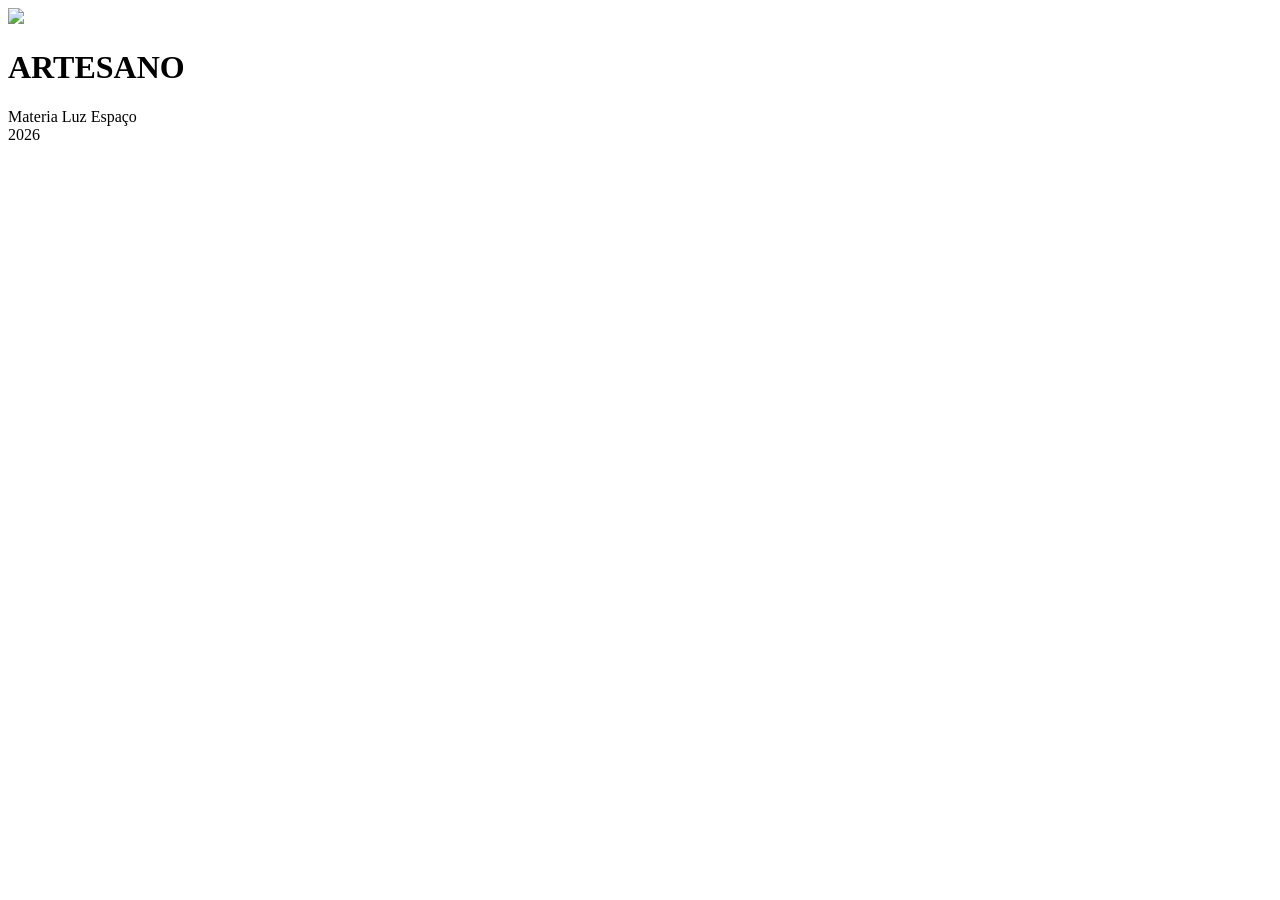
==== index.html @ 62502510 "Add initial HTML structure for landing page" ====
<!DOCTYPE html>
<html lang="en">
<head>
  <meta charset="UTF-8">
  <meta name="viewport" content="width=device-width, initial-scale=1.0">
  <title>Document</title>
</head>
<body>
  <div id="hero">

    <img src="https://raw.githubusercontent.com/kelvysmoura/landingpage-artesano/refs/heads/master/img/hero-atelie.jpg">

    <div class="hero-text">
      <h1 class="hero-title">ARTESANO</h1>
      <div class="hero-subtitle">
        <span>Materia</span>
        <span>Luz</span>
        <span>Espaço</span>
      </div>
      <div>

      </div>
      <span class="hero-year">2026</span>
    </div>

  </div>
</body>
</html>
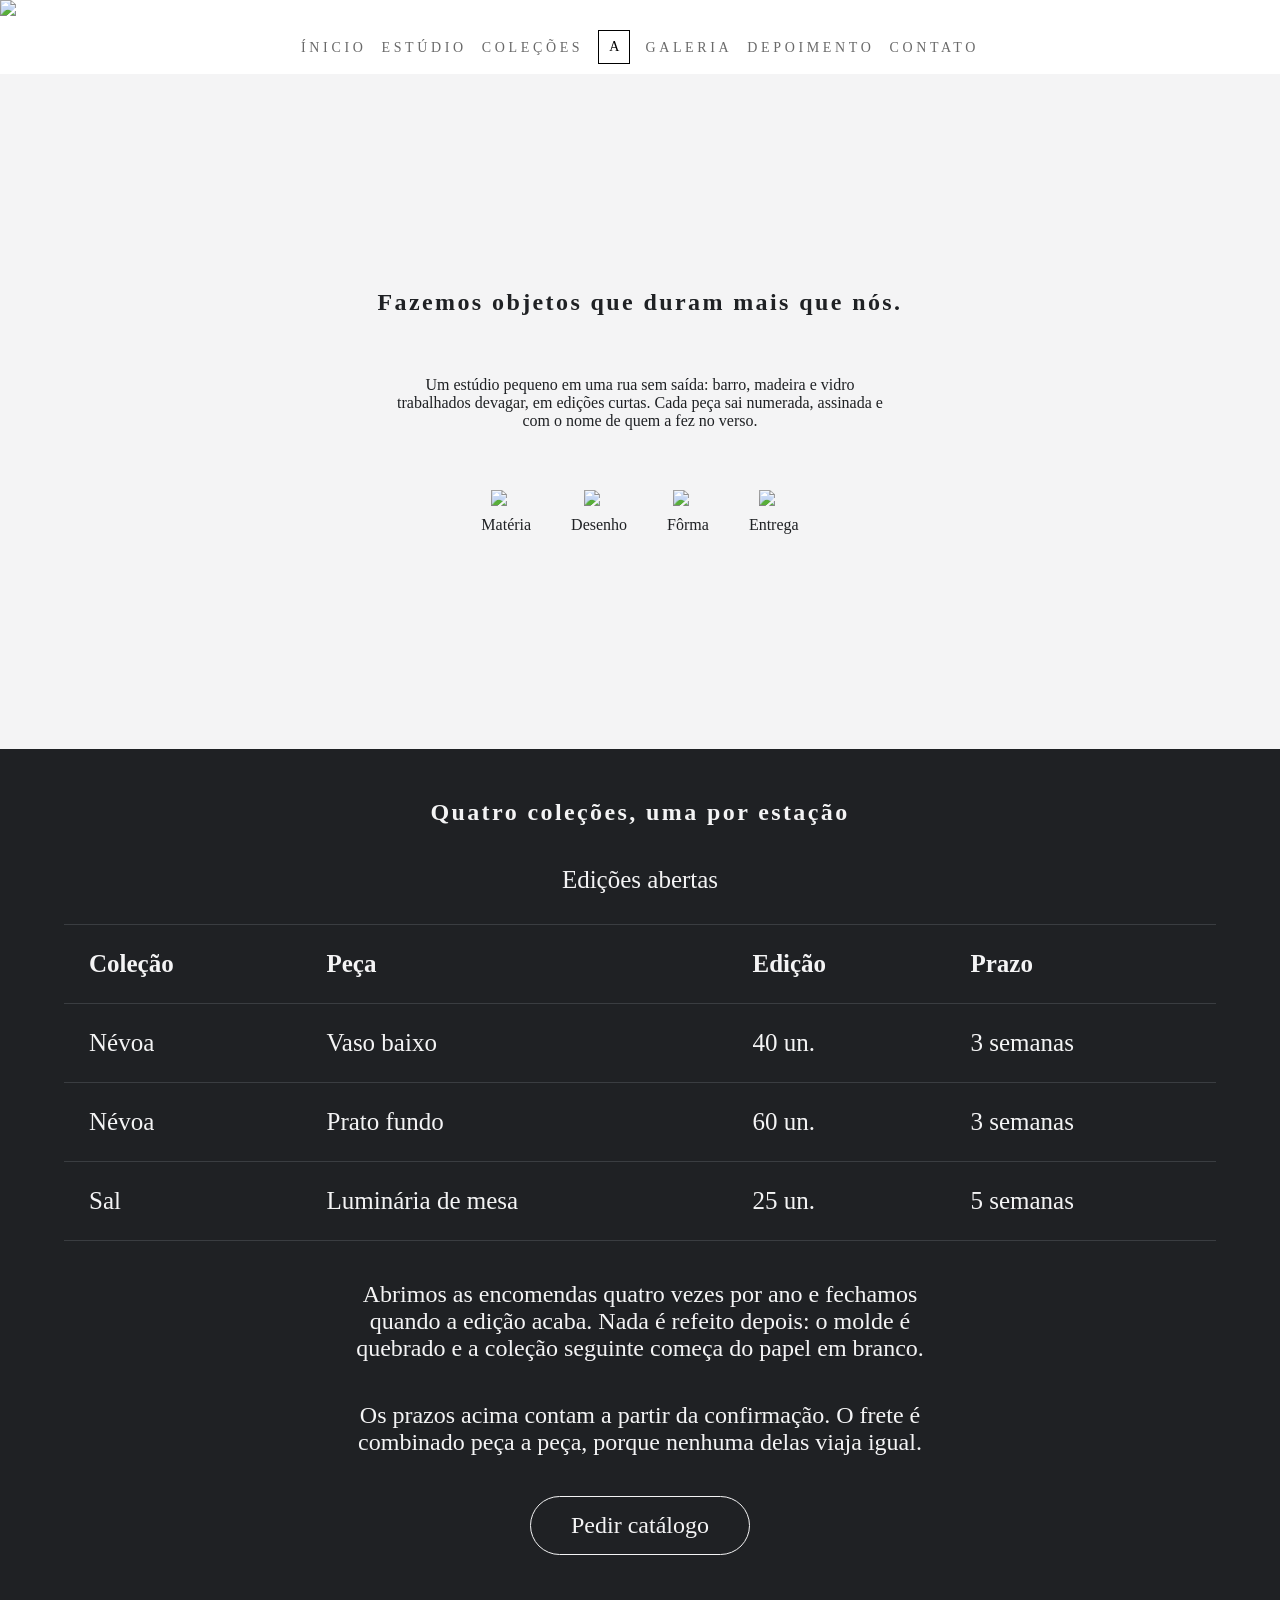
==== commit baec6a2c: "forms" ====
--- a/index.html
+++ b/index.html
@@ -4,25 +4,114 @@
   <meta charset="UTF-8">
   <meta name="viewport" content="width=device-width, initial-scale=1.0">
   <title>Document</title>
+  <link rel="stylesheet" href="style.css">
 </head>
 <body>
-  <div id="hero">
+  
+  <section id="inicio">
+    <img src="img/hero-atelie.jpg">
+  </section>
 
-    <img src="https://raw.githubusercontent.com/kelvysmoura/landingpage-artesano/refs/heads/master/img/hero-atelie.jpg">
-
-    <div class="hero-text">
-      <h1 class="hero-title">ARTESANO</h1>
-      <div class="hero-subtitle">
-        <span>Materia</span>
-        <span>Luz</span>
-        <span>Espaço</span>
+  <nav class="menu">
+    <ul class="menu-list">
+      <li class="menu-item">
+        <a href="#inicio" class="menu-link">Ínicio</a>
+      </li>
+      <li class="menu-item">
+        <a href="#estudio" class="menu-link">Estúdio</a>
+      </li>
+      <li class="menu-item">
+        <a href="#colecoes" class="menu-link">Coleções</a>
+      </li>
+      <li class="menu-item" id="menu-logo">
+        <a href="#inicio" class="menu-link">A</a>
+      </li>
+      <li class="menu-item">
+        <a href="#" class="menu-link">Galeria</a>
+      </li>
+      <li class="menu-item">
+        <a href="#" class="menu-link">Depoimento</a>
+      </li>
+      <li class="menu-item">
+        <a href="#" class="menu-link">Contato</a>
+      </li>
+    </ul>
+  </nav>
+  <!-- ESTUDIO -->
+  
+  <section id="estudio" class="light">
+    <h2 class="section-title">Fazemos objetos que duram mais que nós.</h2>
+    <p>Um estúdio pequeno em uma rua sem saída: barro, madeira e vidro trabalhados devagar, em edições curtas. Cada peça sai numerada, assinada e com o nome de quem a fez no verso.</p>
+    <div id="estudio-itens">
+      <div>
+        <img src="https://raw.githubusercontent.com/dc-fullstack/landingpage-artesano/refs/heads/master/img/icone-materia.svg">
+        <span>Matéria</span>
       </div>
       <div>
+        <img src="https://raw.githubusercontent.com/dc-fullstack/landingpage-artesano/refs/heads/master/img/icone-desenho.svg">
+        <span>Desenho</span>
+      </div>
+      <div>
+        <img src="https://raw.githubusercontent.com/dc-fullstack/landingpage-artesano/refs/heads/master/img/icone-forma.svg">
+        <span>Fôrma</span>
+      </div>
+      <div>
+        <img src="https://raw.githubusercontent.com/dc-fullstack/landingpage-artesano/refs/heads/master/img/icone-entrega.svg">
+        <span>Entrega</span>
+      </div>
+    </div>
+  </section>
 
-      </div>
-      <span class="hero-year">2026</span>
-    </div>
+  <section id="colecoes" class="dark">
+    <h2 class="section-title">Quatro coleções, uma por estação</h2>
 
-  </div>
+    <table>
+      <caption>Edições abertas</caption>
+      <thead>
+        <tr>
+          <th>Coleção</th>
+          <th>Peça</th>
+          <th>Edição</th>
+          <th>Prazo</th>
+        </tr>
+      </thead>
+      <tbody>
+        <tr>
+          <td>Névoa</td>
+          <td>Vaso baixo</td>
+          <td>40 un.</td>
+          <td>3 semanas</td>
+        </tr>
+
+        <tr>
+          <td>Névoa</td>
+          <td>Prato fundo</td>
+          <td>60 un.</td>
+          <td>3 semanas</td>
+        </tr>
+
+        <tr>
+          <td>Sal</td>
+          <td>Luminária de mesa</td>
+          <td>25 un.</td>
+          <td>5 semanas</td>
+        </tr>
+      </tbody>
+    </table>
+
+    <p>
+      Abrimos as encomendas quatro vezes por ano e fechamos quando a edição
+      acaba. Nada é refeito depois: o molde é quebrado e a coleção seguinte
+      começa do papel em branco.
+    </p>
+    <p>
+      Os prazos acima contam a partir da confirmação. O frete é combinado
+      peça a peça, porque nenhuma delas viaja igual.
+    </p>
+
+    <a href="#">Pedir catálogo</a>
+  
+  </section>
+
 </body>
-</html>
+</html>
--- a/style.css
+++ b/style.css
@@ -0,0 +1,142 @@
+* {
+  padding: 0;
+  margin: 0;
+  box-sizing: border-box;
+}
+
+body, html {
+  min-height: 100%;
+}
+
+/*<nav>*/
+.menu {
+  padding: 10px;
+  position: sticky;
+  top: 0;
+  background-color: #fff;
+}
+
+/*<ul>*/
+.menu-list {
+  list-style: none;
+  display: flex;
+  flex-wrap: wrap;
+  justify-content: center;
+  align-items: center;
+  gap: 15px;
+}
+
+/*<li>*/
+.menu-item {}
+
+/*<a>*/
+.menu-link {
+  text-decoration: none;
+  color: #6a6a6a;
+  font-size: 14px;
+  text-transform: uppercase;
+  letter-spacing: 0.26em;
+}
+
+#menu-logo a {
+  display: block;
+  border: 1px solid #000;
+  padding: 8px 10px;
+  text-align: center;
+  color: #000;
+  letter-spacing: 0;
+}
+
+#menu-logo a:hover {
+  color: #6a6a6a;
+  border-color: #6a6a6a;
+}
+
+/* SECTIONS */
+section.light {
+    background-color: #f4f4f5;
+    color: #1f2124;
+}
+
+section.dark {
+  background-color: #1f2124;
+  color: #f4f4f5;
+}
+
+section .section-title {
+  letter-spacing: 0.10em;
+}
+
+/* ESTUDIO */
+#estudio {
+  height: 75vh;
+  display: flex;
+  flex-direction: column;
+  justify-content: center;
+  align-items: center;
+  gap: 60px;
+}
+
+#estudio p {
+  max-width: 500px;
+  text-align: center;
+}
+
+#estudio-itens {
+  display: flex;
+  gap: 40px;
+}
+
+#estudio-itens div {
+  display: flex;
+  flex-direction: column;
+  justify-content: center;
+  align-items: center;
+  gap: 10px;
+}
+
+#estudio-itens div img {
+  width: 30px;
+}
+
+#colecoes {
+  min-height: 75%;
+  display: flex;
+  flex-direction: column;
+  align-items: center;
+  justify-content: center;
+  gap: 40px;
+  padding: 50px 0;
+}
+
+#colecoes table caption {
+  margin-bottom: 30px;
+}
+
+#colecoes table {
+  width: 90%;
+  font-size: 25px;
+  border-collapse: collapse;
+}
+
+#colecoes table th, #colecoes table td {
+  text-align: left;
+  padding: 25px;
+  border-top: 1px solid #3a3d41;
+  border-bottom: 1px solid #3a3d41;
+}
+
+#colecoes p {
+  text-align: center;
+  font-size: 24px;
+  max-width: 600px;
+}
+
+#colecoes a {
+  text-decoration: none;
+  color: #f4f4f5;
+  border: 1px solid #f4f4f5;
+  border-radius: 50px;
+  padding: 15px 40px;
+  font-size: 24px;
+}
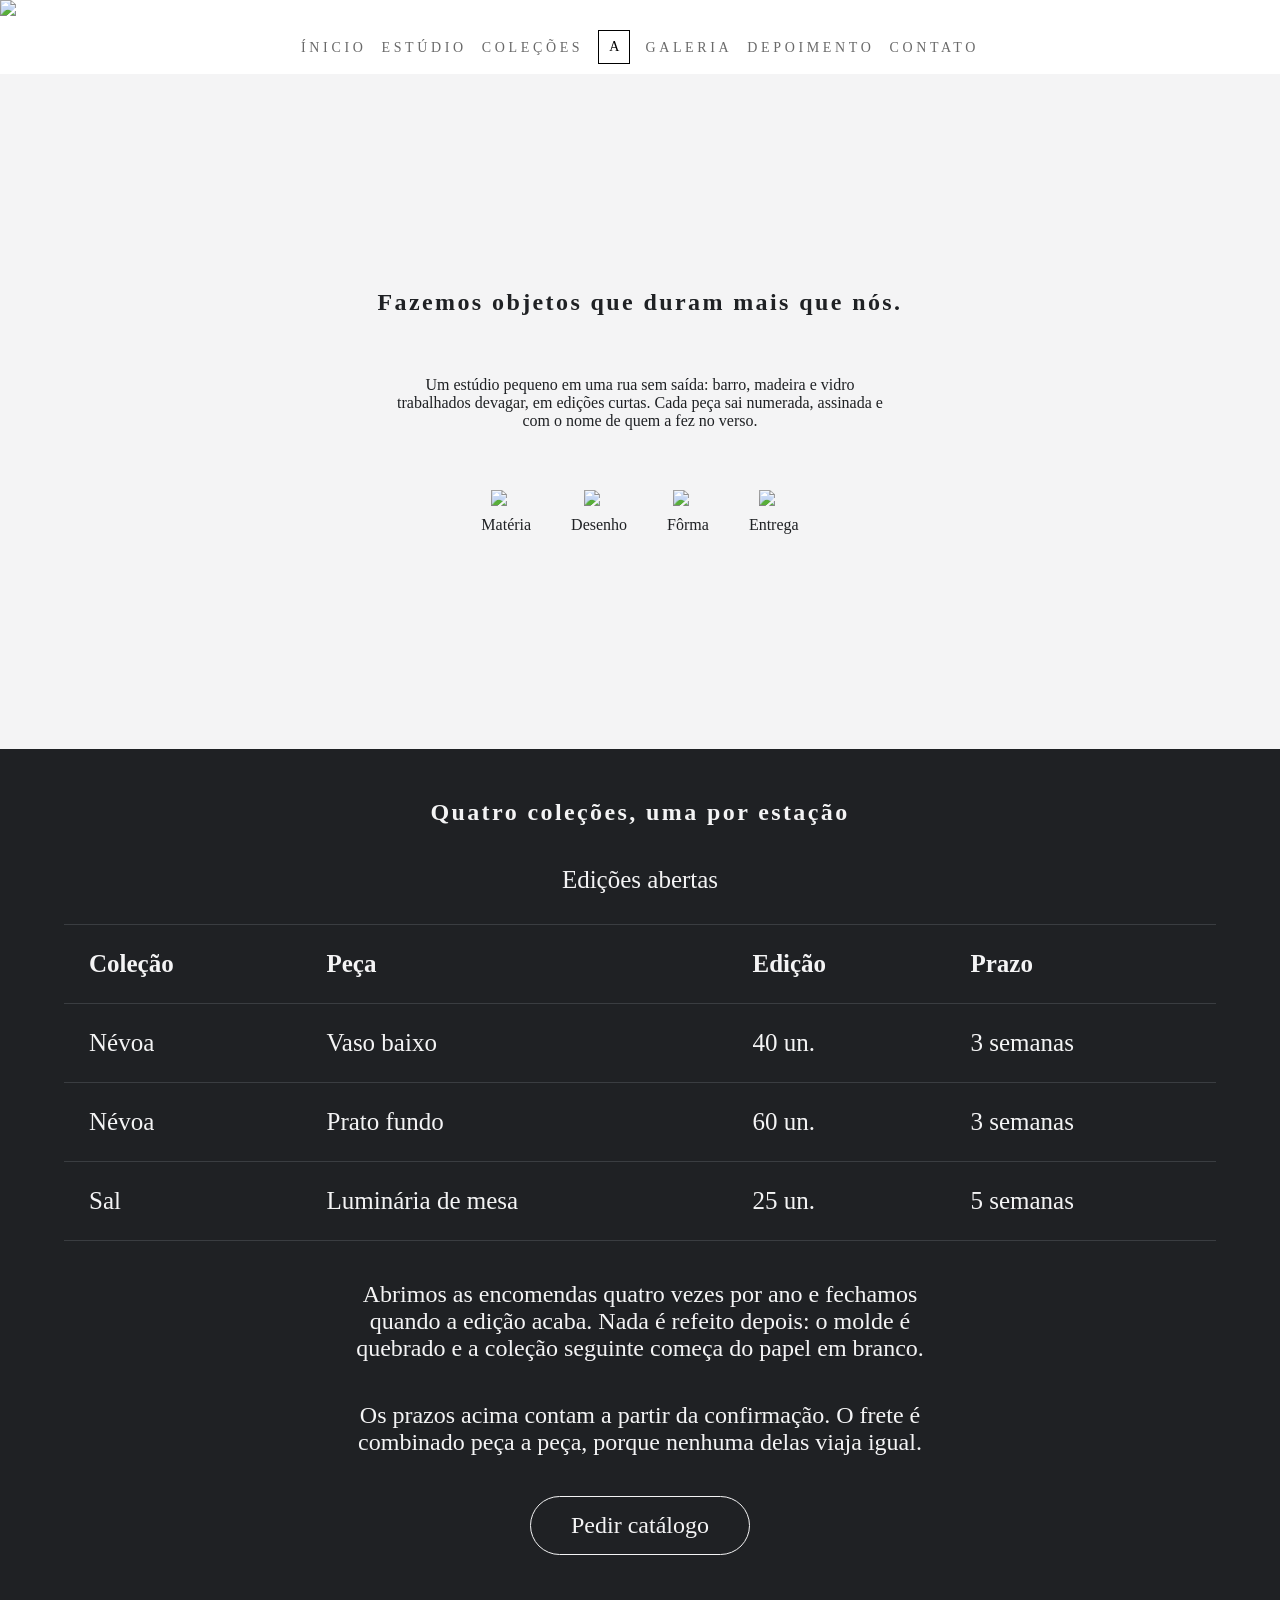
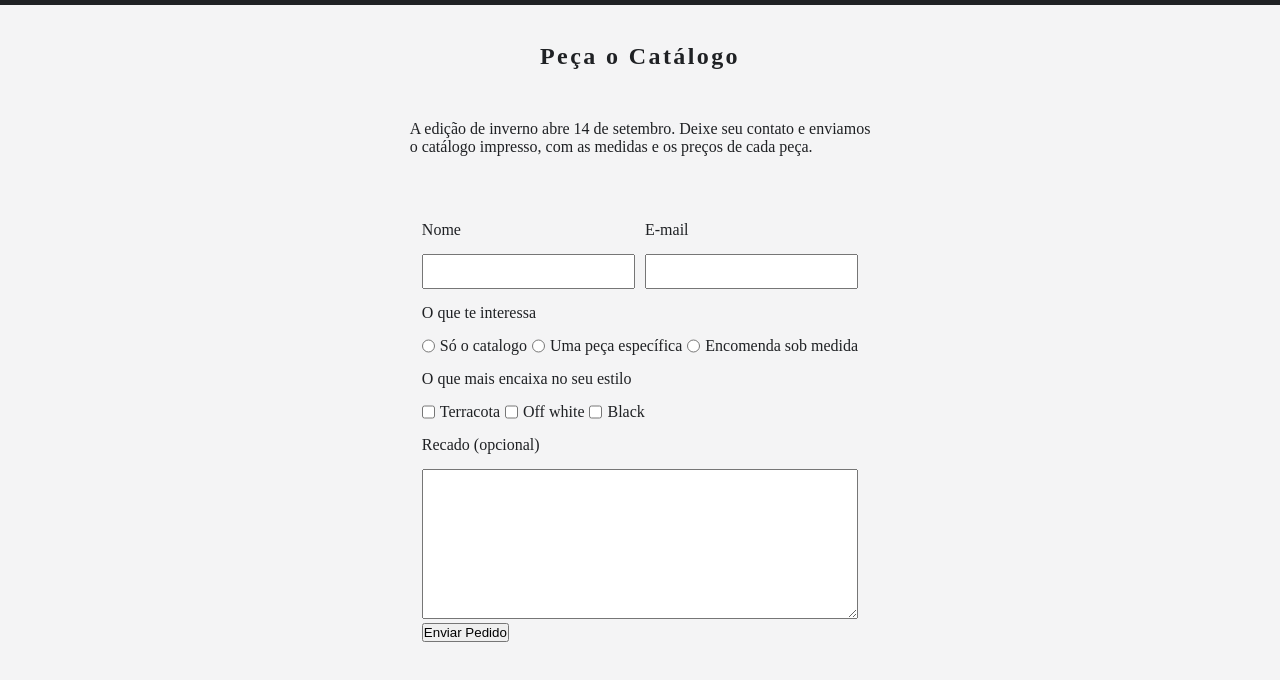
==== commit 230060ae: "Formulario" ====
--- a/index.html
+++ b/index.html
@@ -62,7 +62,7 @@
     </div>
   </section>
 
-  <section id="colecoes" class="dark">
+  <section id="colecoes" class="dark">  
     <h2 class="section-title">Quatro coleções, uma por estação</h2>
 
     <table>
@@ -113,5 +113,50 @@
   
   </section>
 
+  <section id="contato" class="light">
+    <h2 class="section-title">Peça o Catálogo</h2>
+    <p>
+      A edição de inverno abre 14 de setembro. Deixe seu contato e enviamos
+      <br />
+      o catálogo impresso, com as medidas e os preços de cada peça.
+    </p>
+
+    <form action="https://webhook.site/0ce8ae80-e2d0-4f81-b8e0-bb07f9af7d09" method="GET">
+      <div class="form-inline">
+        <div>
+          <label>Nome</label>
+          <input type="text" name="name" minlength="3" required>
+        </div>
+        <div>
+          <label>E-mail</label>
+          <input type="email" name="email" required>
+        </div>
+      </div>
+      <span class="label-block">O que te interessa</span>
+      <div class="input-radio">
+        <input type="radio" id="catalogo" name="interesse" value="catalogo">
+        <label for="catalogo">Só o catalogo</label>
+        <input type="radio" id="peca" name="interesse" value="peca">
+        <label for="peca">Uma peça específica</label>
+        <input type="radio" id="encomenda" name="interesse" value="encomenda">
+        <label for="encomenda">Encomenda sob medida</label>  
+      </div>
+      <span class="label-block">O que mais encaixa no seu estilo</span>
+      <div class="input-checkbox">
+        <input type="checkbox" id="terracota" name="estilo[]" value="terracota">
+        <label for="terracota">Terracota</label>
+        <input type="checkbox" id="off-white" name="estilo[]" value="off-white">
+        <label for="off-white">Off white</label>
+        <input type="checkbox" id="black" name="estilo[]" value="black">
+        <label for="black">Black</label>
+      </div>
+      <div class="input-recado">
+        <label>Recado (opcional)</label>
+        <textarea name="recado"></textarea>
+      </div>
+      <button>Enviar Pedido</button>
+    </form>
+  </section>
+
 </body>
 </html>
--- a/style.css
+++ b/style.css
@@ -139,4 +139,52 @@
   border-radius: 50px;
   padding: 15px 40px;
   font-size: 24px;
-}+}
+
+/* CONTATO */
+
+#contato {
+  min-height: 75vh;
+  display: flex;
+  flex-direction: column;
+  justify-content: center;
+  align-items: center;
+  gap: 50px;
+}
+
+form .form-inline {
+  display: flex;
+  gap: 10px;
+}
+
+form .form-inline label,
+form .label-block {
+  display: block;
+  margin: 15px 0;
+}
+
+form .form-inline input,
+form .form-inline div {
+  width: 100%;
+}
+
+form input, form textarea {
+  padding: 8px;
+}
+
+form .input-radio,
+form .input-checkbox {
+  display: flex;
+  gap: 5px;
+}
+
+form .input-recado label {
+  display: block;
+  margin: 15px 0;
+}
+
+form .input-recado textarea {
+  width: 100%;
+  height: 150px;
+}
+
